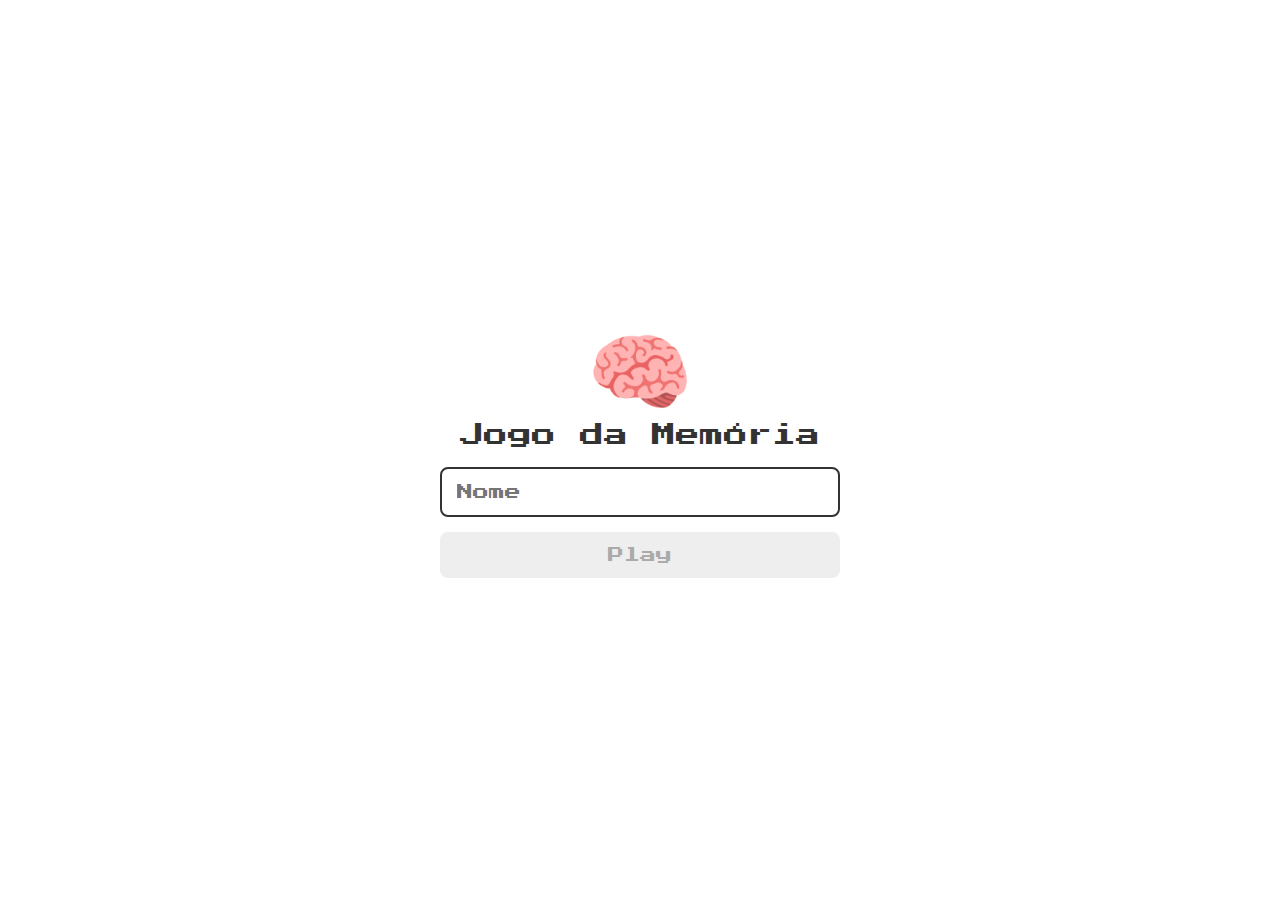
==== Criações dos Alunos/Abelardo/index.html @ f15d7598 "pagina de login" ====
<!DOCTYPE html>
<html lang="pt-br">

<head>
  <meta charset="UTF-8">
  <meta http-equiv="X-UA-Compatible" content="IE=edge">
  <meta name="viewport" content="width=device-width, initial-scale=1.0">
  <link rel="preconnect" href="https://fonts.googleapis.com">
  <link rel="preconnect" href="https://fonts.gstatic.com" crossorigin>
  <link href="https://fonts.googleapis.com/css2?family=Press+Start+2P&display=swap" rel="stylesheet">

  <link rel="stylesheet" href="css/style.css">
  <title>Jogo da Memória | Login</title>
</head>

<body>
  <form data-form class="login-form" action="">
    <div class="login-header">
      <img src="images/brain.png" alt="cerebro icon">
      <h1>Jogo da Memória</h1>
    </div>

    <input data-input class="login-input" type="text" name="nome" id="nome" placeholder="Nome">
    <button data-button class="login-button" type="submit" disabled>Play</button>
  </form>

  <script src="js/login.js"></script>
</body>

</html>
---- Criações dos Alunos/Abelardo/css/style.css ----
html,
body,
div,
span,
applet,
object,
iframe,
h1,
h2,
h3,
h4,
h5,
h6,
p,
blockquote,
pre,
a,
abbr,
acronym,
address,
big,
cite,
code,
del,
dfn,
em,
img,
ins,
kbd,
q,
s,
samp,
small,
strike,
strong,
sub,
sup,
tt,
var,
b,
u,
i,
center,
dl,
dt,
dd,
ol,
ul,
li,
fieldset,
form,
label,
legend,
table,
caption,
tbody,
tfoot,
thead,
tr,
th,
td,
article,
aside,
canvas,
details,
embed,
figure,
figcaption,
footer,
header,
hgroup,
menu,
nav,
output,
ruby,
section,
summary,
time,
mark,
audio,
video {
  margin: 0;
  padding: 0;
  border: 0;
  font-size: 100%;
  font: inherit;
  vertical-align: baseline;
}

article,
aside,
details,
figcaption,
figure,
footer,
header,
hgroup,
menu,
nav,
section {
  display: block;
}

body {
  line-height: 1;
}

ol,
ul {
  list-style: none;
}

blockquote,
q {
  quotes: none;
}

blockquote:before,
blockquote:after,
q:before,
q:after {
  content: "";
  content: none;
}

table {
  border-collapse: collapse;
  border-spacing: 0;
}

a {
  color: inherit;
  text-decoration: none;
}

img {
  width: inherit;
}

button {
  font-family: inherit;
  font-size: inherit;
  color: inherit;
  font-weight: inherit;
  padding: 0;
  border: none;
  background-color: unset;
}

input {
  border: none;
  color: inherit;
  font-size: inherit;
  font-weight: inherit;
  font-family: inherit;
}

textarea {
  border: none;
  color: inherit;
  font-size: inherit;
  font-weight: inherit;
  font-family: inherit;
}

select {
  border: none;
  color: inherit;
  font-size: inherit;
  font-weight: inherit;
  font-family: inherit;
}

* {
  box-sizing: border-box;
}

body {
  font-family: "Press Start 2P", cursive;
}

.login-form {
  display: flex;
  flex-direction: column;
  justify-content: center;
  align-items: center;
  height: 100vh;
}

.login-header {
  display: flex;
  flex-direction: column;
  justify-content: center;
  align-items: center;
  margin-bottom: 20px;
}

.login-header img {
  width: 100px;
}

.login-header h1 {
  color: #333;
  font-family: "Press Start 2P", cursive;
  font-size: 1.5rem;
}

.login-input {
  border: 2px solid #333;
  border-radius: 8px;
  color: #333;
  font-family: "Press Start 2P", cursive;
  font-size: 1rem;
  margin-bottom: 15px;
  width: 100%;
  max-width: 400px;
  outline: none;
  padding: 15px;
}

.login-button {
  background-color: #ee665c;
  border-radius: 8px;
  color: white;
  padding: 15px;
  cursor: pointer;
  font-family: "Press Start 2P", cursive;
  font-size: 1rem;
  width: 100%;
  max-width: 400px;
}

.login-button:disabled {
  background-color: #eee;
  color: #aaa;
  cursor: auto;
}
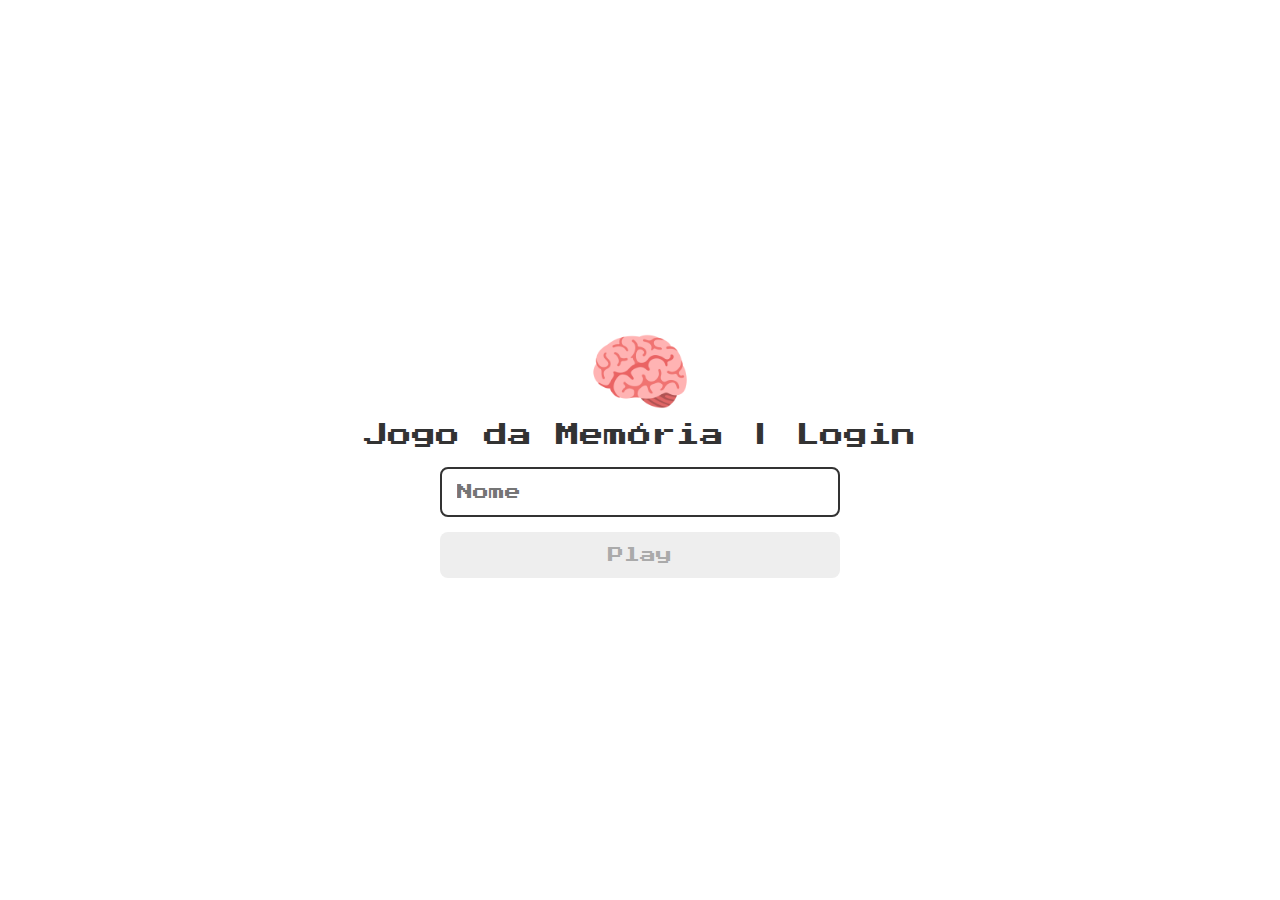
==== commit afe55a08: "Merge branch 'TarikPonciano:main' into main" ====
--- a/Criações dos Alunos/Abelardo/index.html
+++ b/Criações dos Alunos/Abelardo/index.html
@@ -17,7 +17,7 @@
   <form data-form class="login-form" action="">
     <div class="login-header">
       <img src="images/brain.png" alt="cerebro icon">
-      <h1>Jogo da Memória</h1>
+      <h1>Jogo da Memória | Login</h1>
     </div>
 
     <input data-input class="login-input" type="text" name="nome" id="nome" placeholder="Nome">
--- a/Criações dos Alunos/Abelardo/css/style.css
+++ b/Criações dos Alunos/Abelardo/css/style.css
@@ -235,3 +235,72 @@
   color: #aaa;
   cursor: auto;
 }
+
+main {
+  display: flex;
+  flex-direction: column;
+  justify-content: center;
+  align-items: center;
+  width: 100%;
+  min-height: 100vh;
+  padding: 20px 20px 50px;
+  background-image: url(../images/bg.jpg);
+  background-size: cover;
+}
+
+.header {
+  display: flex;
+  justify-content: space-between;
+  align-items: center;
+  width: 100%;
+  max-width: 800px;
+  padding: 30px;
+  margin-bottom: 30px;
+  background-color: rgba(255, 255, 255, 0.7);
+  border-radius: 5px;
+}
+
+.grid {
+  display: grid;
+  grid-template-columns: repeat(5, 1fr);
+  margin: 0 auto;
+  gap: 15px;
+  width: 100%;
+  max-width: 800px;
+}
+
+.card {
+  aspect-ratio: 3/4;
+  width: 100%;
+  position: relative;
+  transition: all 400ms ease;
+  transform-style: preserve-3d;
+}
+
+.face {
+  width: 100%;
+  height: 100%;
+  position: absolute;
+  background-position: center;
+  background-size: cover;
+  border: 2px solid #39813a;
+  border-radius: 5px;
+  transition: all 400ms ease;
+}
+
+.front {
+  transform: rotateY(180deg);
+}
+
+.back {
+  background-image: url(../images/back.png);
+  backface-visibility: hidden;
+}
+
+.revelarCard {
+  transform: rotateY(180deg);
+}
+
+.desabilitarCard {
+  filter: grayscale(0.9);
+}
